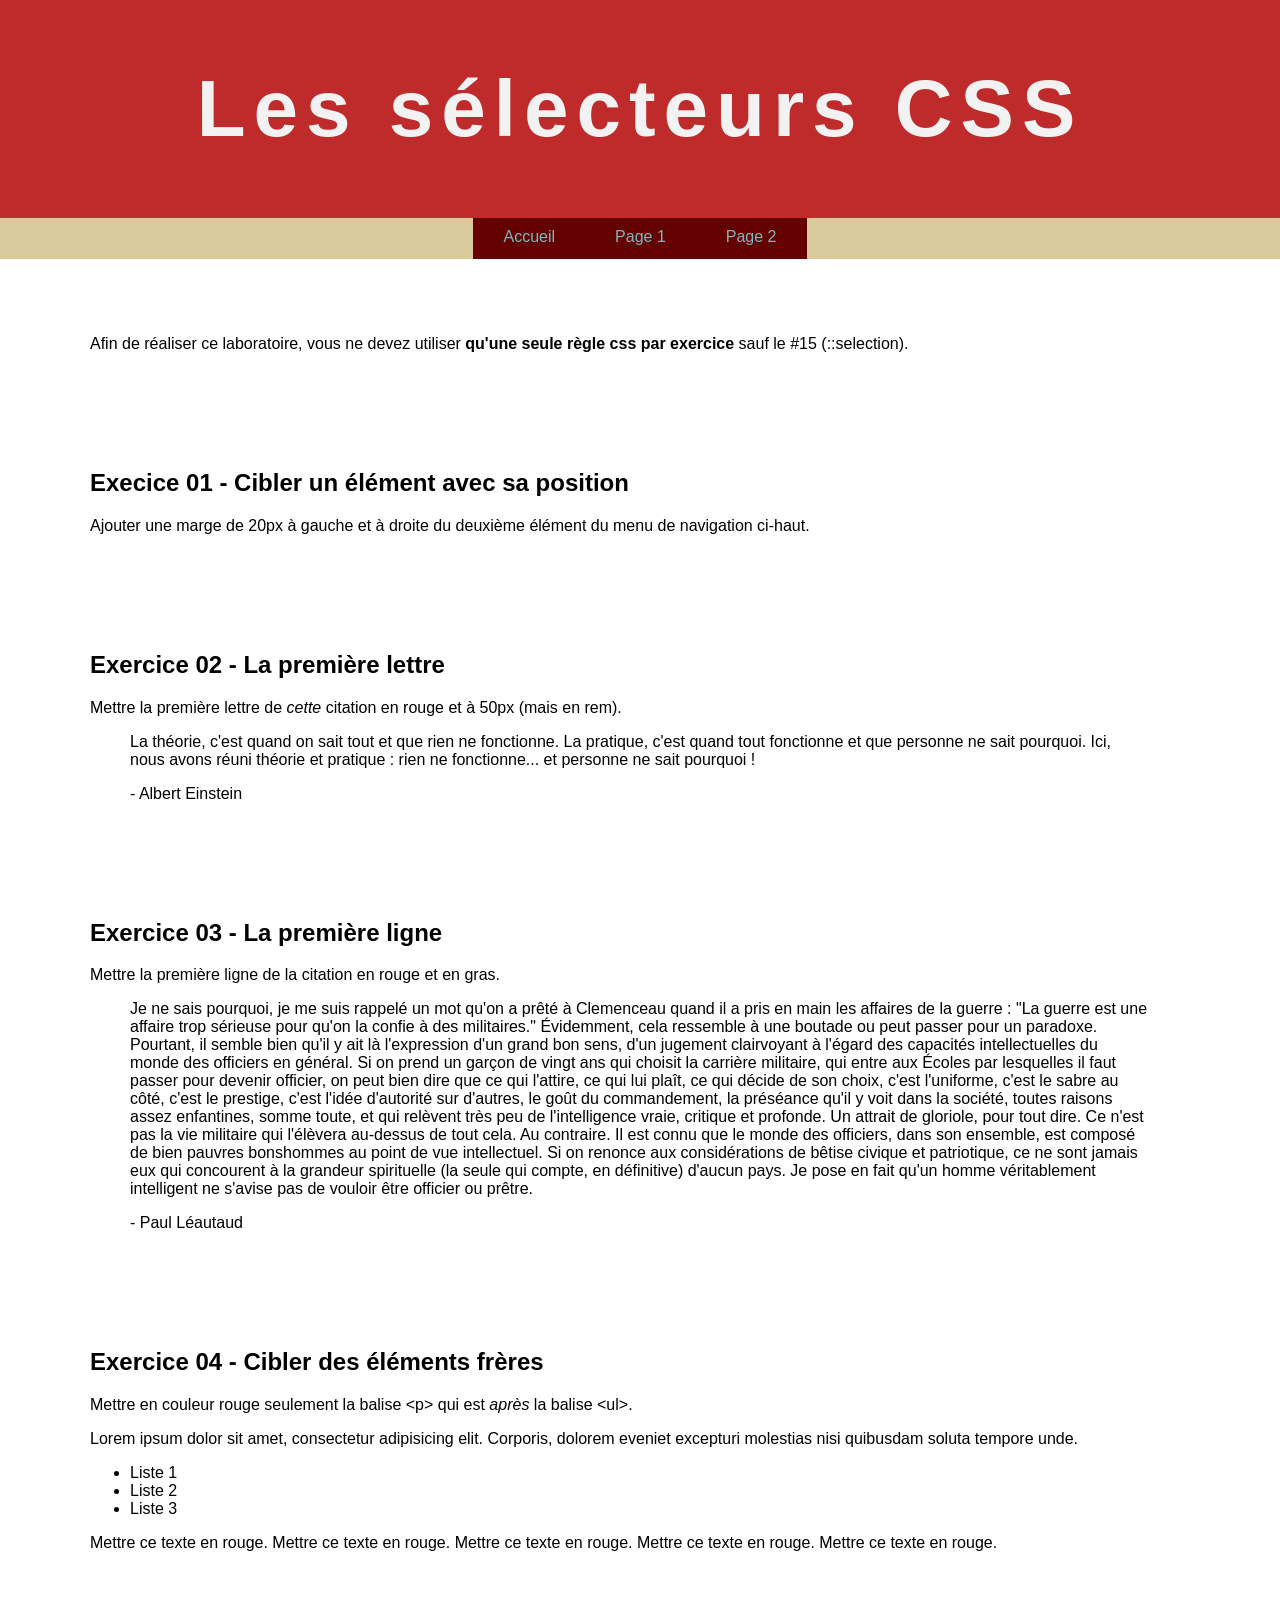
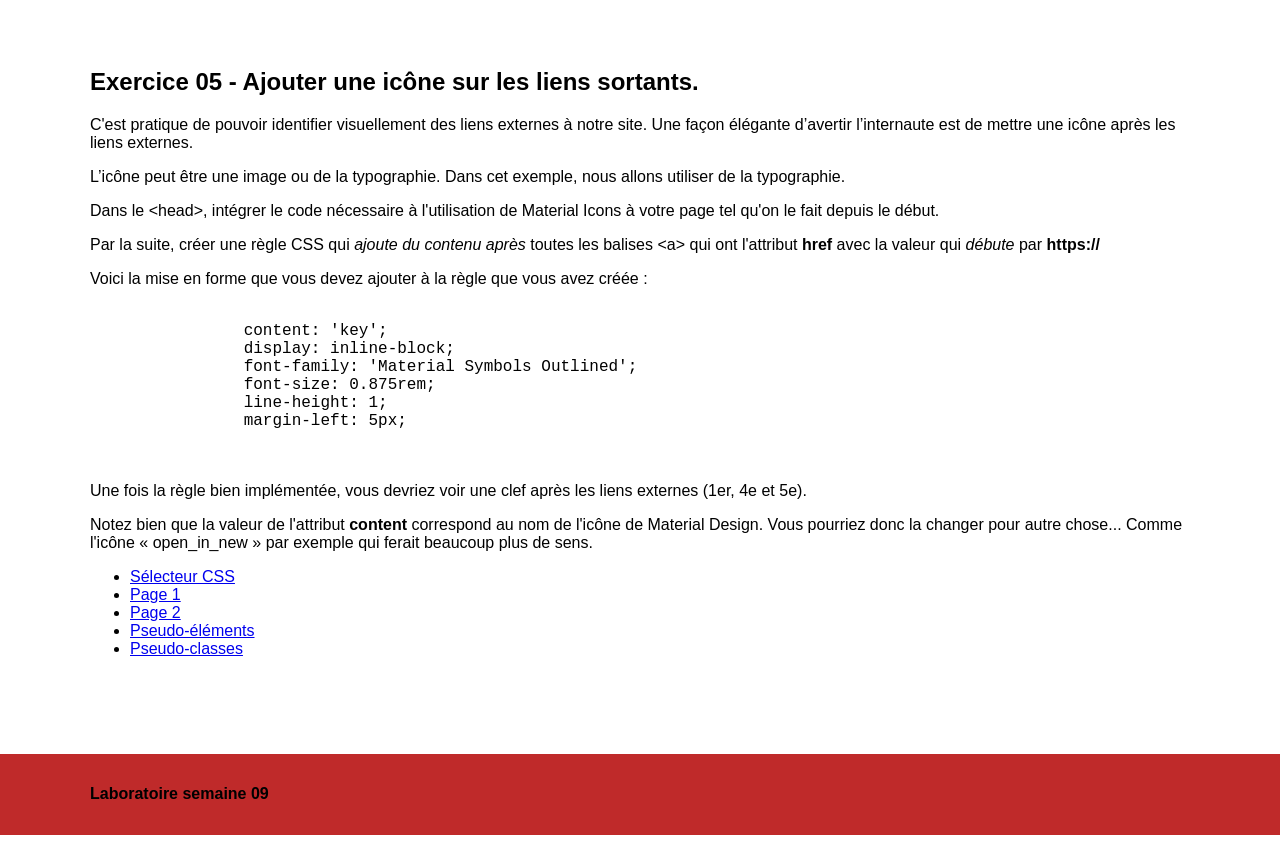
==== etudiant/index.html @ 61bc489c "commencement" ====
<!doctype html>
<html lang="fr">
  <head>
    <meta charset="UTF-8" />
    <title>Les sélecteurs CSS</title>

    <link rel="stylesheet" href="css/normalize.css" />

    <link rel="stylesheet" href="css/styles.css" />
  </head>
  <body>
    <header>
      <div class="wrapper">
        <h1>Les sélecteurs CSS</h1>
      </div>
    </header>

    <nav>
      <div class="wrapper">
        <ul>
          <li><a href="index.html">Accueil</a></li>
          <li><a href="page1.html">Page 1</a></li>
          <li><a href="page2.html">Page 2</a></li>
        </ul>
      </div>
    </nav>

    <div class="wrapper">
      <section class="intro">
        <p>
          Afin de réaliser ce laboratoire, vous ne devez utiliser
          <strong>qu'une seule règle css par exercice</strong> sauf le #15
          (::selection).
        </p>
      </section>

      <section class="exercice01">
        <h2>Execice 01 - Cibler un élément avec sa position</h2>
        <p>
          Ajouter une marge de 20px à gauche et à droite du deuxième élément du
          menu de navigation ci-haut.
        </p>
      </section>

      <section class="exercice02">
        <h2>Exercice 02 - La première lettre</h2>
        <p>
          Mettre la première lettre de <em>cette</em> citation en rouge et à
          50px (mais en rem).
        </p>
        <blockquote>
          La théorie, c'est quand on sait tout et que rien ne fonctionne. La
          pratique, c'est quand tout fonctionne et que personne ne sait
          pourquoi. Ici, nous avons réuni théorie et pratique : rien ne
          fonctionne... et personne ne sait pourquoi !
          <p>- Albert Einstein</p>
        </blockquote>
      </section>

      <section class="exercice03">
        <h2>Exercice 03 - La première ligne</h2>
        <p>Mettre la première ligne de la citation en rouge et en gras.</p>
        <blockquote>
          Je ne sais pourquoi, je me suis rappelé un mot qu'on a prêté à
          Clemenceau quand il a pris en main les affaires de la guerre : "La
          guerre est une affaire trop sérieuse pour qu'on la confie à des
          militaires." Évidemment, cela ressemble à une boutade ou peut passer
          pour un paradoxe. Pourtant, il semble bien qu'il y ait là l'expression
          d'un grand bon sens, d'un jugement clairvoyant à l'égard des capacités
          intellectuelles du monde des officiers en général. Si on prend un
          garçon de vingt ans qui choisit la carrière militaire, qui entre aux
          Écoles par lesquelles il faut passer pour devenir officier, on peut
          bien dire que ce qui l'attire, ce qui lui plaît, ce qui décide de son
          choix, c'est l'uniforme, c'est le sabre au côté, c'est le prestige,
          c'est l'idée d'autorité sur d'autres, le goût du commandement, la
          préséance qu'il y voit dans la société, toutes raisons assez
          enfantines, somme toute, et qui relèvent très peu de l'intelligence
          vraie, critique et profonde. Un attrait de gloriole, pour tout dire.
          Ce n'est pas la vie militaire qui l'élèvera au-dessus de tout cela. Au
          contraire. Il est connu que le monde des officiers, dans son ensemble,
          est composé de bien pauvres bonshommes au point de vue intellectuel.
          Si on renonce aux considérations de bêtise civique et patriotique, ce
          ne sont jamais eux qui concourent à la grandeur spirituelle (la seule
          qui compte, en définitive) d'aucun pays. Je pose en fait qu'un homme
          véritablement intelligent ne s'avise pas de vouloir être officier ou
          prêtre.
          <p>- Paul Léautaud</p>
        </blockquote>
      </section>

      <section class="exercice04">
        <h2>Exercice 04 - Cibler des éléments frères</h2>
        <p>
          Mettre en couleur rouge seulement la balise &lt;p&gt; qui est
          <em>après</em> la balise &lt;ul&gt;.
        </p>
        <p>
          Lorem ipsum dolor sit amet, consectetur adipisicing elit. Corporis,
          dolorem eveniet excepturi molestias nisi quibusdam soluta tempore
          unde.
        </p>

        <ul>
          <li>Liste 1</li>
          <li>Liste 2</li>
          <li>Liste 3</li>
        </ul>

        <p>
          Mettre ce texte en rouge. Mettre ce texte en rouge. Mettre ce texte en
          rouge. Mettre ce texte en rouge. Mettre ce texte en rouge.
        </p>
      </section>

      <section class="exercice05">
        <h2>Exercice 05 - Ajouter une icône sur les liens sortants.</h2>

        <p>
          C'est pratique de pouvoir identifier visuellement des liens externes à
          notre site. Une façon élégante d’avertir l’internaute est de mettre
          une icône après les liens externes.
        </p>

        <p>
          L’icône peut être une image ou de la typographie. Dans cet exemple,
          nous allons utiliser de la typographie.
        </p>

        <p>
          Dans le &lt;head&gt;, intégrer le code nécessaire à l'utilisation de
          Material Icons à votre page tel qu'on le fait depuis le début.
        </p>

        <p>
          Par la suite, créer une règle CSS qui
          <em>ajoute du contenu après</em> toutes les balises &lt;a&gt; qui ont
          l'attribut <strong>href</strong> avec la valeur qui
          <em>débute</em> par <strong>https://</strong>
        </p>

        <p>
          Voici la mise en forme que vous devez ajouter à la règle que vous avez
          créée :
        </p>

        <pre>
            <code>
                content: 'key';
                display: inline-block;
                font-family: 'Material Symbols Outlined';
                font-size: 0.875rem;
                line-height: 1;
                margin-left: 5px;
            </code>
        </pre>

        <p>
          Une fois la règle bien implémentée, vous devriez voir une clef après
          les liens externes (1er, 4e et 5e).
        </p>

        <p>
          Notez bien que la valeur de l'attribut
          <strong>content</strong> correspond au nom de l'icône de Material
          Design. Vous pourriez donc la changer pour autre chose... Comme
          l'icône « open_in_new » par exemple qui ferait beaucoup plus de sens.
        </p>

        <ul>
          <li>
            <a
              href="https://developer.mozilla.org/fr/docs/Glossaire/S%C3%A9lecteur_CSS"
              >Sélecteur CSS</a
            >
          </li>
          <li>
            <a href="page1.html">Page 1</a>
          </li>
          <li>
            <a href="page2.html">Page 2</a>
          </li>
          <li>
            <a
              href="https://developer.mozilla.org/fr/docs/Web/CSS/Pseudo-%C3%A9l%C3%A9ments"
              >Pseudo-éléments</a
            >
          </li>
          <li>
            <a
              href="https://developer.mozilla.org/fr/docs/Web/CSS/Pseudo-classes"
              >Pseudo-classes</a
            >
          </li>
        </ul>
      </section>
    </div>

    <footer>
      <div class="wrapper">
        <h4>Laboratoire semaine 09</h4>
      </div>
    </footer>
  </body>
</html>
---- etudiant/css/styles.css ----
/* Exercice 01 */

/* Exercice 02 */

/* Exercice 03 */

/* Exercice 04 */

/* Exercice 05 */

/* Exercice 06 */

/* Exercice 07 */

/* Exercice 08 */

/* Exercice 09 */

/* Exercice 10 */

/* Exercice 11 */

/* Exercice 12 */

/* Exercice 13 */

/* Exercice 14 */

/* Exercice 15 */

/* Exercice 16 */

/* Exercice 17 */

/* Exercice 18 */

/*-------------------------------------------
-
-   Ne rien modifier dans le CSS qui suit
-
-
---------------------------------------------*/

/*----------------------------------------------------------------------------
    Reset
----------------------------------------------------------------------------*/

html {
  box-sizing: border-box;
}

*,
*:before,
*:after {
  box-sizing: inherit;
}

/*------------------------------------------------------------------------------
   Base
------------------------------------------------------------------------------*/

body {
  background-color: white;
  color: black;
  font-size: 1rem;
}

ol {
  display: flex;
  flex-wrap: wrap;

  max-width: 912px;

  color: #fff;
  font:
    1em arial,
    sans-serif;

  list-style: none;

  margin: 30px auto 0;
  padding: 10px 0 10px 10px;

  border: 1px dashed #999;
  border-radius: 10px;
}

ol li {
  text-align: center;
  font-weight: bold;

  background: #666;
  padding: 1%;

  width: 80px;
  height: 32px;

  margin: 0 10px 10px 0;
}

/*------------------------------------------------------------------------------
   Mise en page
------------------------------------------------------------------------------*/

.wrapper {
  max-width: 1100px;
  margin: 0 auto;
}

/*------------------------------------------------------------------------------
   Modules
------------------------------------------------------------------------------*/

/*------------------- Navigation --------------------*/

nav {
  background-color: #d9ca9c;
  text-align: center;
}

nav ul {
  display: flex;
  justify-content: center;

  list-style: none;

  margin: 0;
  padding: 0;
}

nav li a {
  background-color: #640101;
  border-bottom: 3px solid transparent;
  color: #7ab8bf;
  display: inline-block;
  padding: 10px 30px;
  text-decoration: none;
}

/*------------------- Entête --------------------*/

header {
  background: #bf2a2a;
  padding: 63px 0;
}

header h1 {
  font:
    700 5rem "Lato",
    sans-serif;
  color: #f2f2f2;
  letter-spacing: 0.1em;
  margin: 0;
  text-align: center;
}
header h1.hide {
  display: none;
}

/*------------------- Section --------------------*/

section {
  margin-top: 60px;
}

section {
  margin-bottom: 80px;
  overflow: auto;
}

/*------------------- Pied de page --------------------*/

footer {
  background-color: #bf2a2a;
  padding: 10px 0;
}

.exercice13 img {
  width: 200px;
  height: 140px;
}
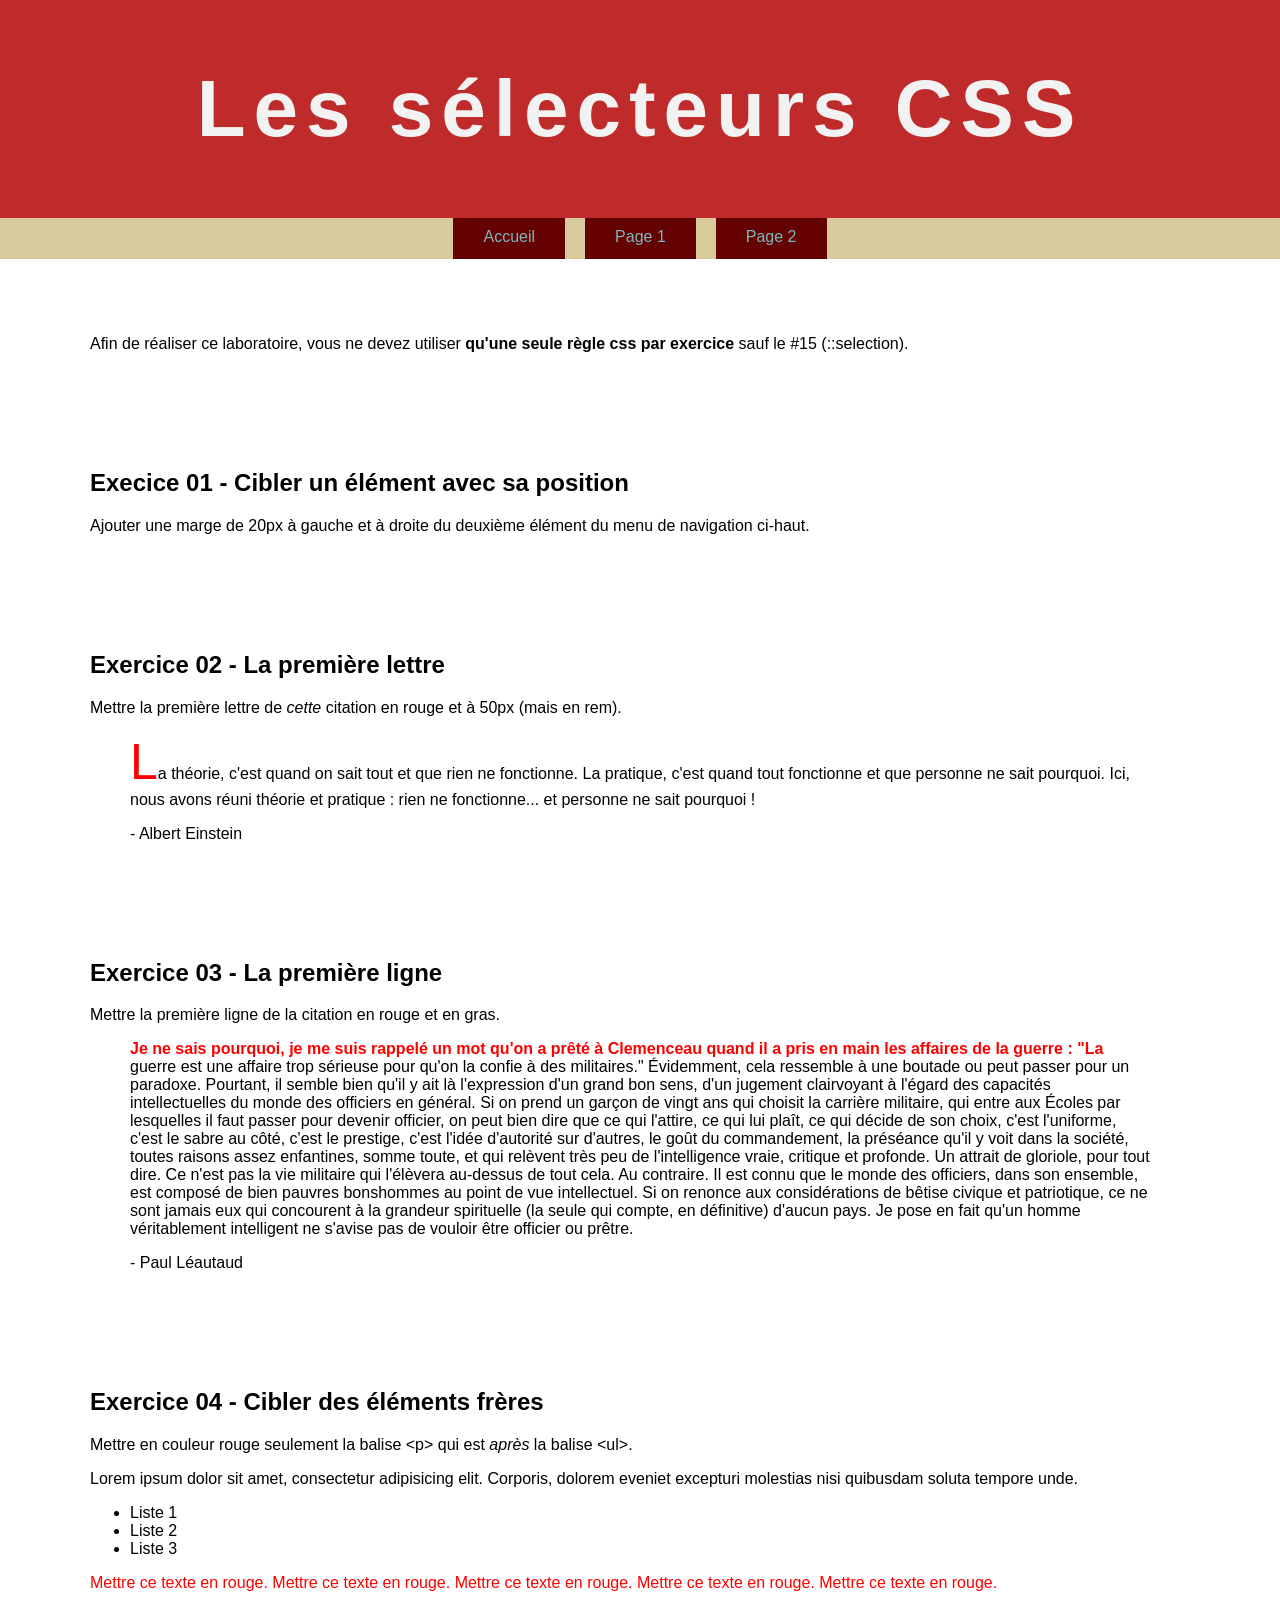
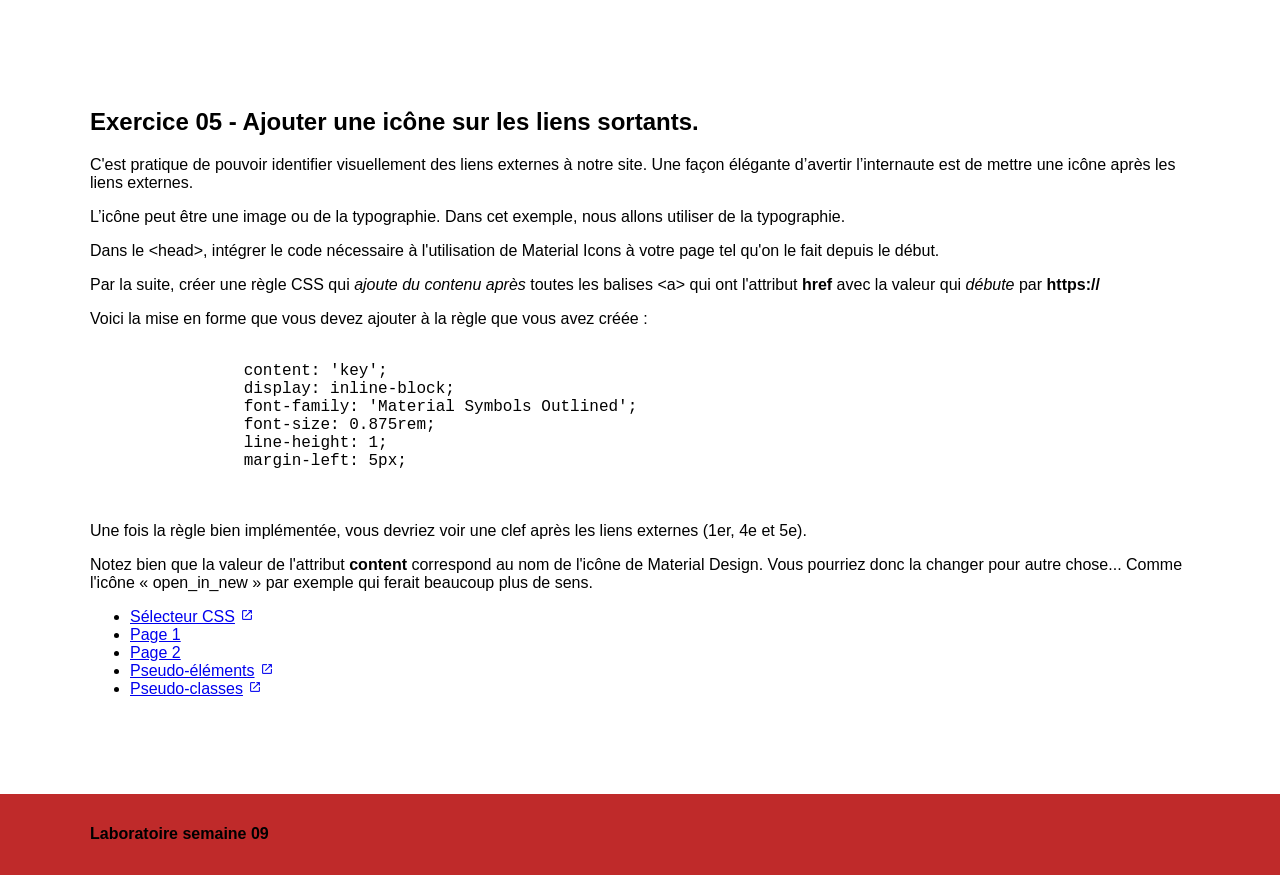
==== commit 78ee3bb3: "finie page accueil" ====
--- a/etudiant/index.html
+++ b/etudiant/index.html
@@ -3,7 +3,7 @@
   <head>
     <meta charset="UTF-8" />
     <title>Les sélecteurs CSS</title>
-
+    <link rel="stylesheet" href="https://fonts.googleapis.com/css2?family=Material+Symbols+Outlined:opsz,wght,FILL,GRAD@24,400,0,0" />
     <link rel="stylesheet" href="css/normalize.css" />
 
     <link rel="stylesheet" href="css/styles.css" />
--- a/etudiant/css/styles.css
+++ b/etudiant/css/styles.css
@@ -1,13 +1,30 @@
 /* Exercice 01 */
-
+nav li:nth-child(2) {
+  margin: 0px 20px;
+ }
 /* Exercice 02 */
-
+  .exercice02 blockquote::first-letter {
+    color: red;
+    font-size: 3.125rem;
+  }
 /* Exercice 03 */
-
+  .exercice03 blockquote::first-line {
+    color: red;
+    font-weight: 700;
+  }
 /* Exercice 04 */
-
+  .exercice04 ul + p {
+    color: red;
+  }
 /* Exercice 05 */
-
+  .exercice05 a[href^='https://']::after {
+    content: 'open_in_new';
+    display: inline-block;
+    font-family: 'Material Symbols Outlined';
+    font-size: 0.875rem;
+    line-height: 1;
+    margin-left: 5px;
+  }
 /* Exercice 06 */
 
 /* Exercice 07 */
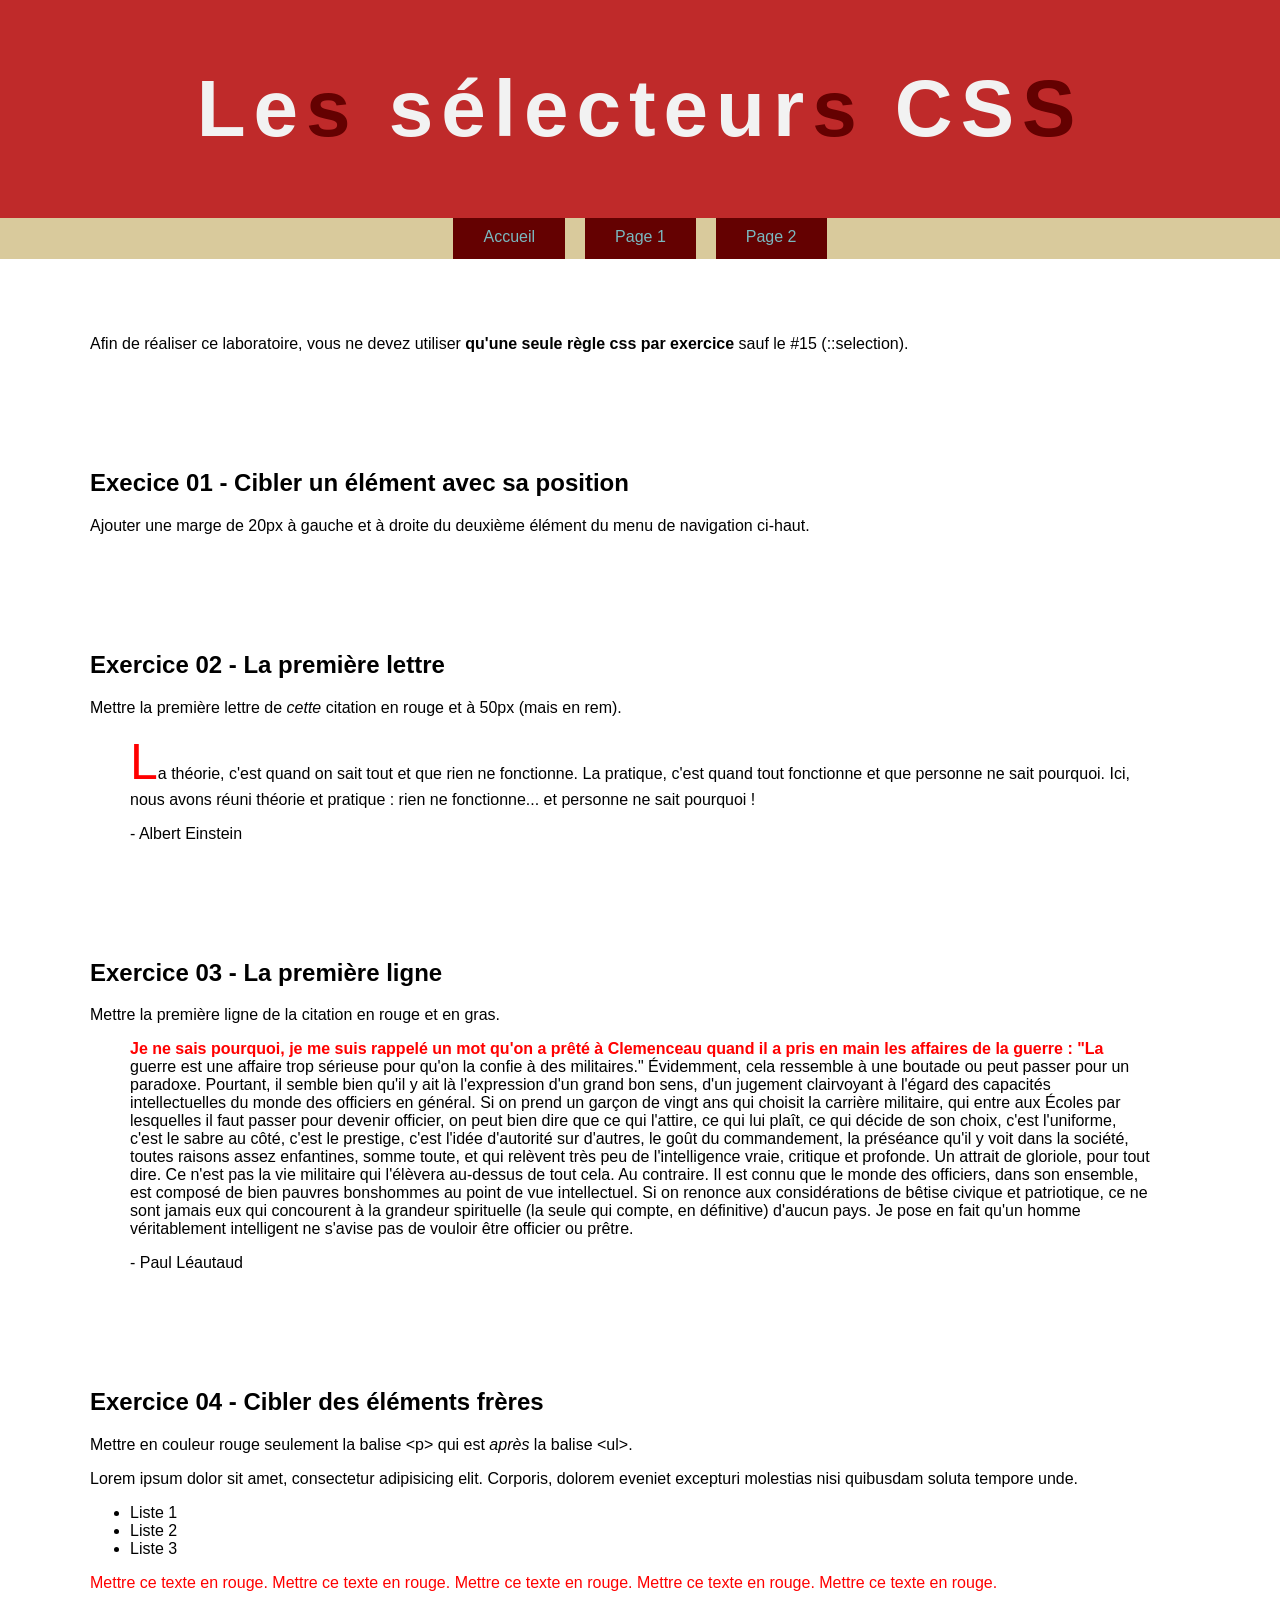
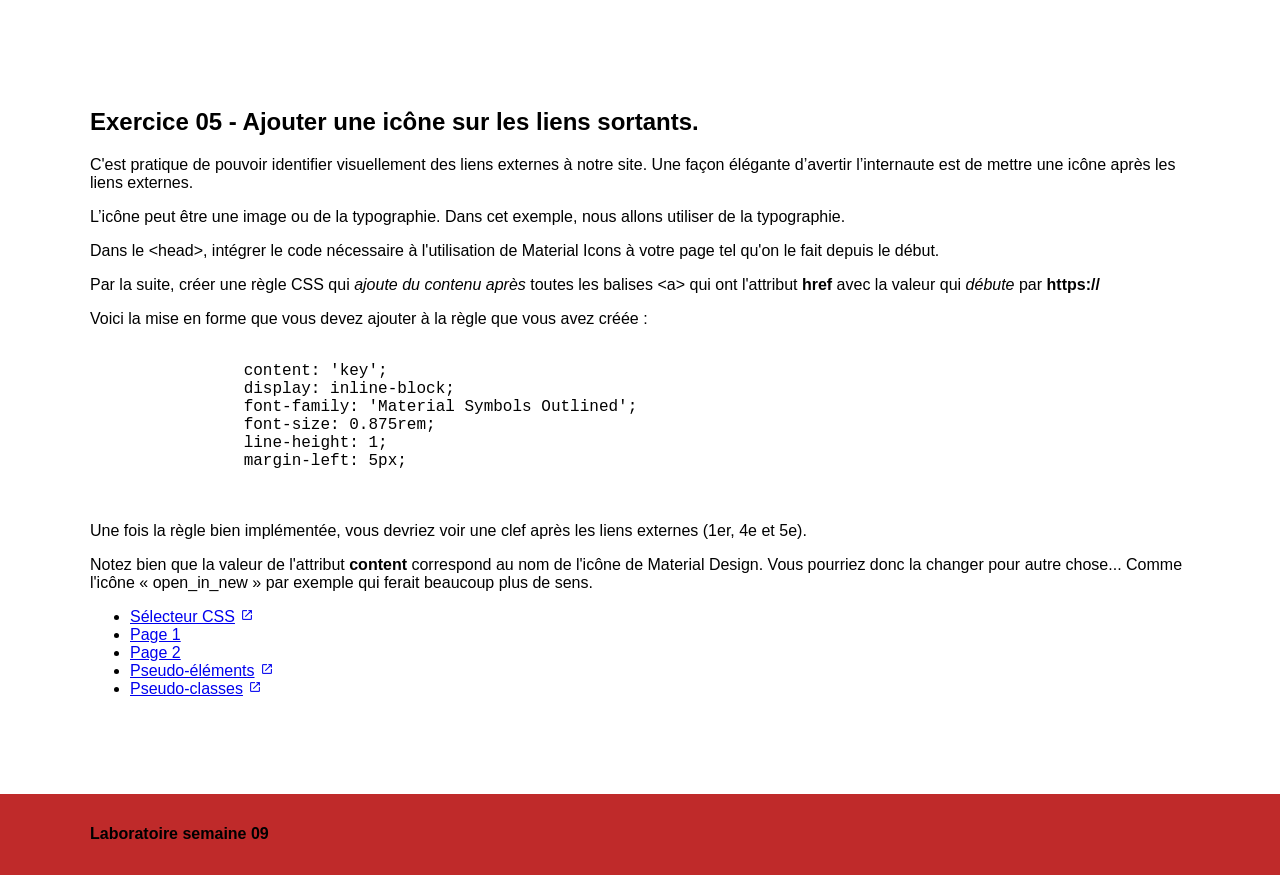
==== commit ed6e6beb: "fin" ====
--- a/etudiant/index.html
+++ b/etudiant/index.html
@@ -4,6 +4,10 @@
     <meta charset="UTF-8" />
     <title>Les sélecteurs CSS</title>
     <link rel="stylesheet" href="https://fonts.googleapis.com/css2?family=Material+Symbols+Outlined:opsz,wght,FILL,GRAD@24,400,0,0" />
+  <script src="js/splittext.js" defer></script>
+    <script src="js/scripts.js" defer></script>
+ 
+
     <link rel="stylesheet" href="css/normalize.css" />
 
     <link rel="stylesheet" href="css/styles.css" />
--- a/etudiant/css/styles.css
+++ b/etudiant/css/styles.css
@@ -26,31 +26,65 @@
     margin-left: 5px;
   }
 /* Exercice 06 */
-
+  .exercice06 li:nth-child(even) {
+    background-color: red;
+  }
 /* Exercice 07 */
-
+  .exercice07 li:nth-child(odd) {
+    background-color: red;
+  }
 /* Exercice 08 */
-
+  .exercice08 li:nth-child(-n+3) {
+    background-color: red;
+  }
 /* Exercice 09 */
-
+.exercice09 li:nth-child(99) {
+  background-color: red;
+}
 /* Exercice 10 */
-
+.exercice10 li:nth-child(n+14):nth-child(-n+23) {
+    background-color: red;
+  }
 /* Exercice 11 */
-
+.exercice11 ul{
+  border: red solid 3px;
+}
 /* Exercice 12 */
-
+.exercice12 > ul {
+  border: red solid 3px;
+}
 /* Exercice 13 */
-
+.exercice13 img[src$='.jpg']{
+  border: red solid 3px;
+}
 /* Exercice 14 */
-
+nav a:hover {
+  background-color: #BF2A2A;
+  border-bottom: 3px black;
+  color: black;
+}
 /* Exercice 15 */
-
+  h2::selection {
+    background-color: black;
+    color: white;
+  }
+
+  p::selection {
+    background-color: gray;
+    color: white;
+  }
 /* Exercice 16 */
-
+  .exercice16 p:not([lang^='fr']) {
+    color:red;
+  }
 /* Exercice 17 */
-
+  .exercice17 input:checked + label {
+    color: red;
+  }
 /* Exercice 18 */
-
+header h1 .char:last-child {
+  color: #640101;
+}
 /*-------------------------------------------
 -
 -   Ne rien modifier dans le CSS qui suit
